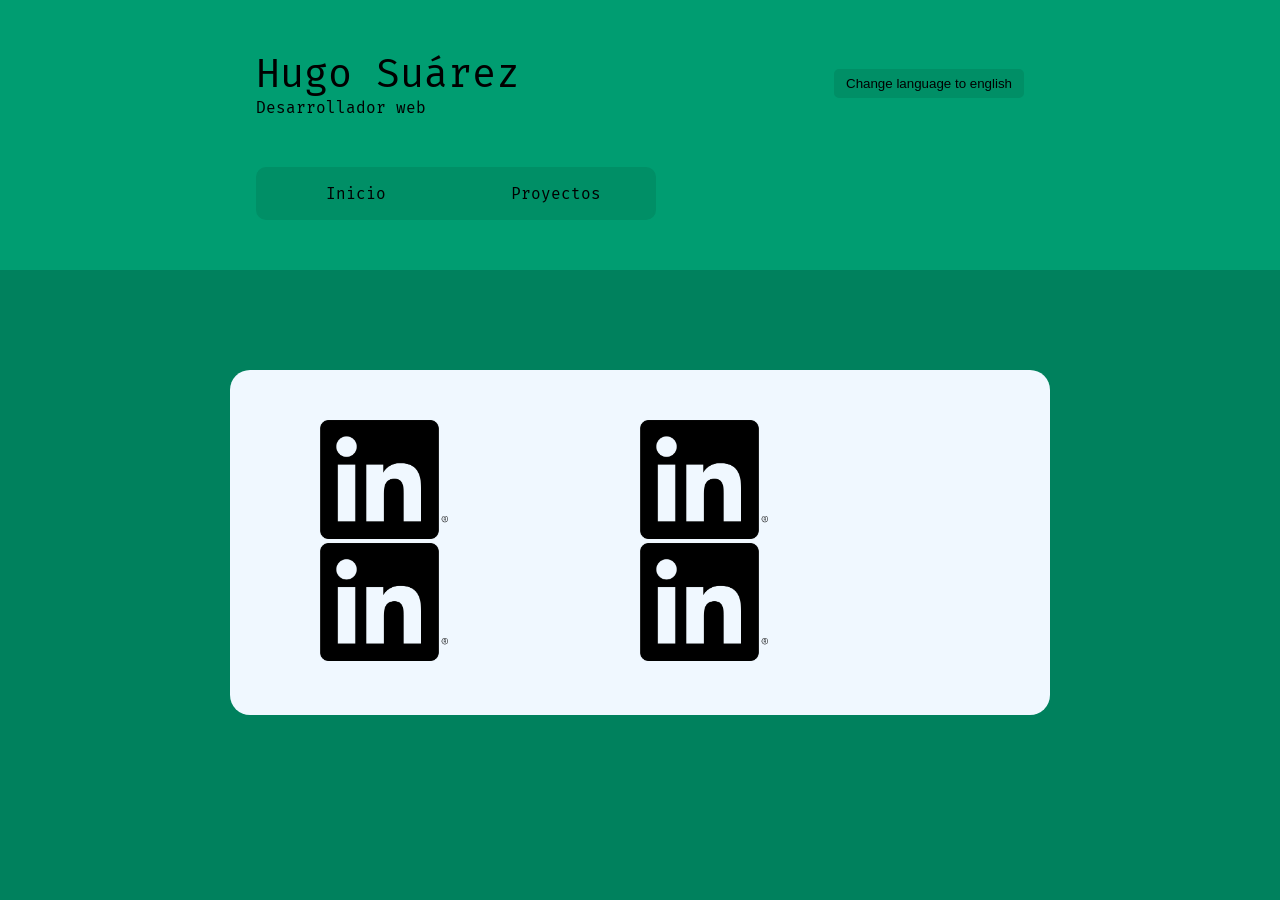
==== html/proyectos.html @ 719b87dd "Final hoy" ====
<!DOCTYPE html>
<html lang="es">

<head>
    <meta charset="UTF-8">
    <meta name="viewport" content="width=device-width, initial-scale=1.0">
    <title>Portofolio - Jiuugo</title>
    <link rel="stylesheet" href="../css/styles.css">
    <link href="https://fonts.googleapis.com/css2?family=Fira+Mono&display=swap" rel="stylesheet">
</head>

<body>
    <header class="cabecera">
        <div id="banner">
            <div id="titulo">
                <div id="title"></div>
                <div id="description"></div>
            </div>

            <button id="cambiarTraduccion"></button>
        </div>
        <nav>
            <a href="../index.html" class="opcionNavbar" id="navbar1"></a>
            <a href="proyectos.html" class="opcionNavbar" id="navbar2"></a>
        </nav>
    </header>

    <section class="contenidoPrincipal" id="contenedorProyectos">

        <div class="cajaApartado">
            <img src="../img/icons/linkedin/InBug-Black.png" alt="">
        </div>

        <div class="cajaApartado">
            <img src="../img/icons/linkedin/InBug-Black.png" alt="">
        </div>

        <div class="cajaApartado">
            <img src="../img/icons/linkedin/InBug-Black.png" alt="">
        </div>

        <div class="cajaApartado">
            <img src="../img/icons/linkedin/InBug-Black.png" alt="">
        </div>

    </section>


    <script src="../js/script.js"></script>
</body>

</html>
---- css/styles.css ----
* {
    margin: 0;
    padding: 0;
}

body {
    font-family: 'Fira Mono', monospace;
    background-color: #00815d;
}

.cabecera {
    width: 60vw;

    background-color: #009D71;

    padding: 50px 20vw;
}

#titulo {
    width: 300px;
}

#title {
    font-size: 40px;
}

nav {
    margin-top: 50px;
    display: grid;
    grid-template-columns: repeat(2, 200px);
}

#banner {
    display: flex;
    align-items: center;
    justify-content: space-between;
}

#cambiarTraduccion {
    background-color: #008f66;
    padding: 5px 10px;
    border-radius: 5px;
    border: solid 2px #008f66;
}

#cambiarTraduccion:hover {
    cursor: pointer;
    border: solid 2px #007755;
}

.opcionNavbar {
    background-color: #008f66;
    text-align: center;
    padding: 15px;
    border: solid 2px #008f66;
}

.opcionNavbar:hover {
    cursor: pointer;
    border: solid 2px #007755;
}

#navbar1 {
    border-top-left-radius: 10px;
    border-bottom-left-radius: 10px;
}

#navbar2 {
    border-top-right-radius: 10px;
    border-bottom-right-radius: 10px;
}

.contenidoPrincipal {
    margin: 100px auto;
    width: 50vw;
    background-color: aliceblue;
    padding: 50px 7vw;
    border-radius: 20px;

}

.contenido {
    text-align: justify;
    margin: 1rem auto 2rem;
}

a {
    color: inherit;
    text-decoration: none;
}

a:visited {
    color: inherit;
}

#contenedorProyectos{
    display: grid;
    grid-template-columns: repeat(2,1fr);
}

#contenedorProyectos img{
    width: 40%;
}
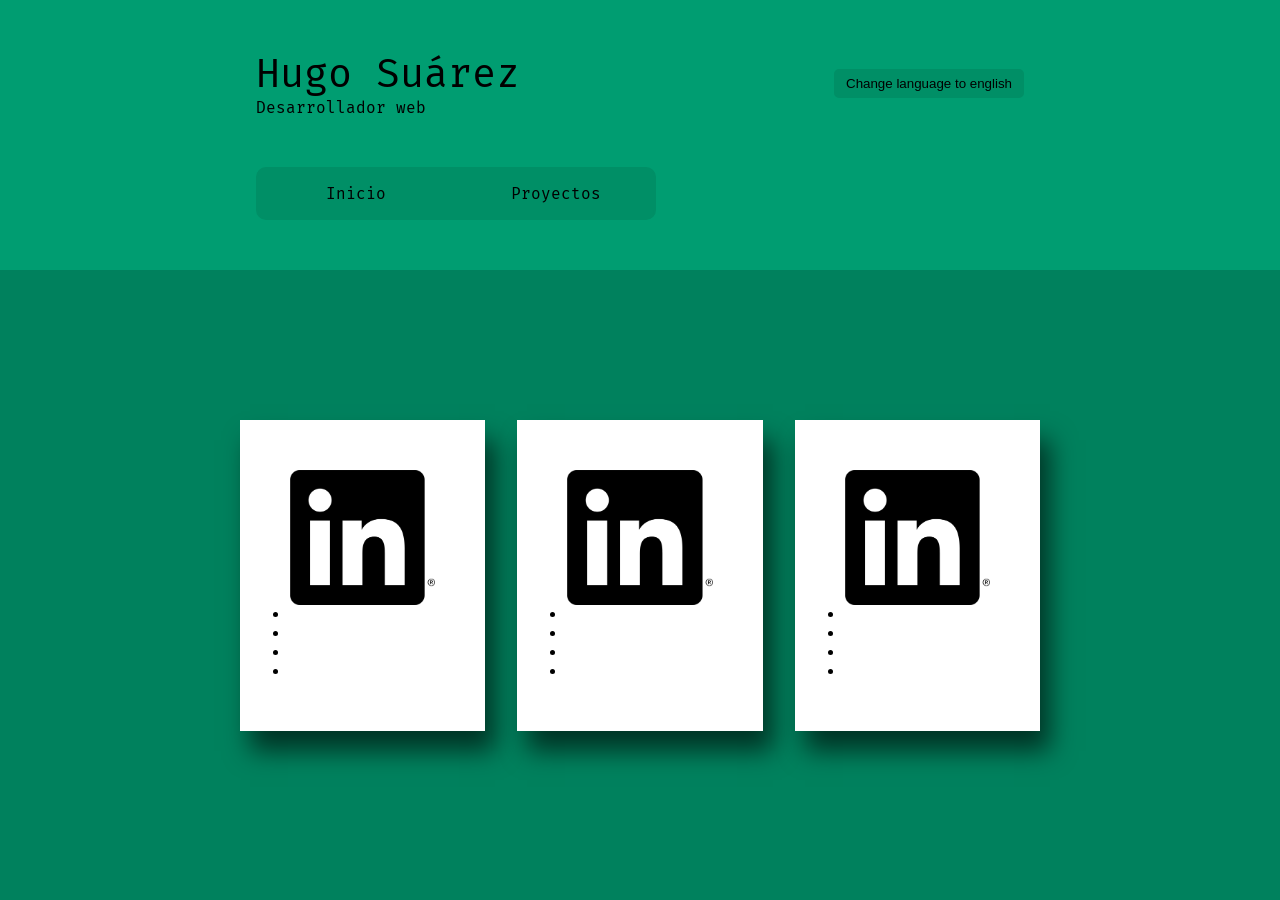
==== commit 297af764: "Ajustes y fotos añadidas" ====
--- a/html/proyectos.html
+++ b/html/proyectos.html
@@ -25,22 +25,48 @@
         </nav>
     </header>
 
-    <section class="contenidoPrincipal" id="contenedorProyectos">
+    <section class="contenidoPrincipal oculto contenedorProyectos" id="contenedorProyectos">
 
         <div class="cajaApartado">
-            <img src="../img/icons/linkedin/InBug-Black.png" alt="">
+            <img src="../img/icons/linkedin/InBug-Black.png" alt="Logo de Memorion">
+            <h2 id="memorion"></h2>
+            <p id="peqDescMemorion"></p>
+            <h3 id="titleTecnologias"></h3>
+            <ul>
+                <li id="tecnologia1Memorion"></li>
+                <li id="tecnologia2Memorion"></li>
+                <li id="tecnologia3Memorion"></li>
+                <li id="tecnologia4Memorion"></li>
+            </ul>
+            <p id="verMas"></p>
         </div>
 
         <div class="cajaApartado">
-            <img src="../img/icons/linkedin/InBug-Black.png" alt="">
+            <img src="../img/icons/linkedin/InBug-Black.png" alt="Logo de Memorion">
+            <h2 id="memorion"></h2>
+            <p id="peqDescMemorion"></p>
+            <h3 id="titleTecnologias"></h3>
+            <ul>
+                <li id="tecnologia1Memorion"></li>
+                <li id="tecnologia2Memorion"></li>
+                <li id="tecnologia3Memorion"></li>
+                <li id="tecnologia4Memorion"></li>
+            </ul>
+            <p id="verMas"></p>
         </div>
 
         <div class="cajaApartado">
-            <img src="../img/icons/linkedin/InBug-Black.png" alt="">
-        </div>
-
-        <div class="cajaApartado">
-            <img src="../img/icons/linkedin/InBug-Black.png" alt="">
+            <img src="../img/icons/linkedin/InBug-Black.png" alt="Logo de Memorion">
+            <h2 id="memorion"></h2>
+            <p id="peqDescMemorion"></p>
+            <h3 id="titleTecnologias"></h3>
+            <ul>
+                <li id="tecnologia1Memorion"></li>
+                <li id="tecnologia2Memorion"></li>
+                <li id="tecnologia3Memorion"></li>
+                <li id="tecnologia4Memorion"></li>
+            </ul>
+            <p id="verMas"></p>
         </div>
 
     </section>
--- a/css/styles.css
+++ b/css/styles.css
@@ -79,6 +79,20 @@
 
 }
 
+.contenedorProyectos{
+    width: 800px;
+}
+
+.oculto {
+    background-color: transparent;
+}
+
+.cajaApartado {
+    background-color: white;
+    padding: 50px;
+    box-shadow: 10px 20px 24px rgba(0, 0, 0, 0.6);
+}
+
 .contenido {
     text-align: justify;
     margin: 1rem auto 2rem;
@@ -93,11 +107,55 @@
     color: inherit;
 }
 
-#contenedorProyectos{
+#contenedorProyectos {
     display: grid;
-    grid-template-columns: repeat(2,1fr);
+    grid-template-columns: repeat(3, 1fr);
+    gap: 2rem;
 }
 
-#contenedorProyectos img{
-    width: 40%;
+#contenedorProyectos img {
+    margin: 0 auto;
+    display: block;
+    width: 100%;
 }
+
+@media (max-width: 900px) {
+    #contenedorProyectos {
+        grid-template-columns: 1fr;
+    }
+
+    #contenedorProyectos img {
+        width: 100%;
+    }
+
+    .cajaApartado {
+        padding: 6vw;
+    }
+    .contenidoPrincipal{
+        margin: 50px auto;
+        width: 50vw;
+    }
+}
+
+
+
+@media (max-width: 600px) {
+
+    nav {
+        margin-top: 50px;
+        display: grid;
+        grid-template-columns: repeat(1, 1fr);
+    }
+
+    #navbar1 {
+        border-top-left-radius: 10px;
+        border-top-right-radius: 10px;
+        border-bottom-left-radius: 0;
+    }
+
+    #navbar2 {
+        border-bottom-left-radius: 10px;
+        border-bottom-right-radius: 10px;
+        border-top-right-radius: 0;
+    }
+}
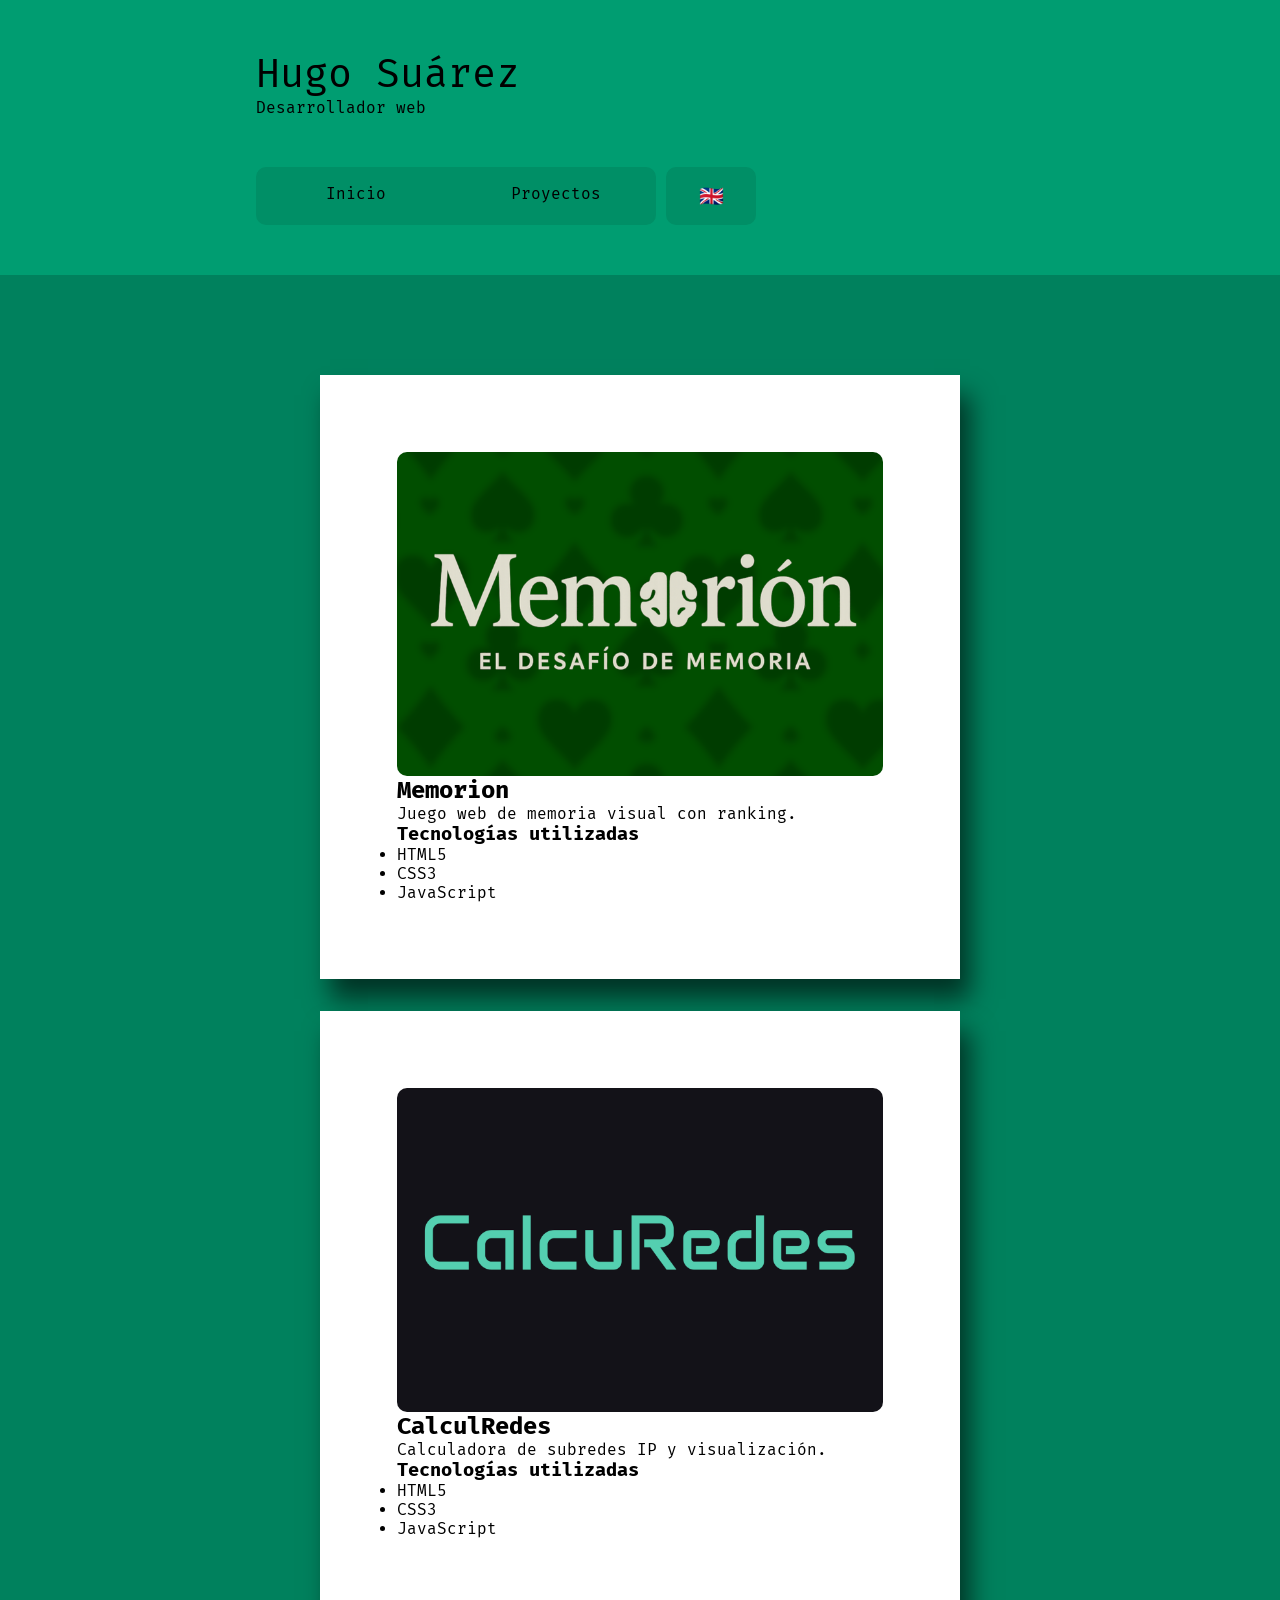
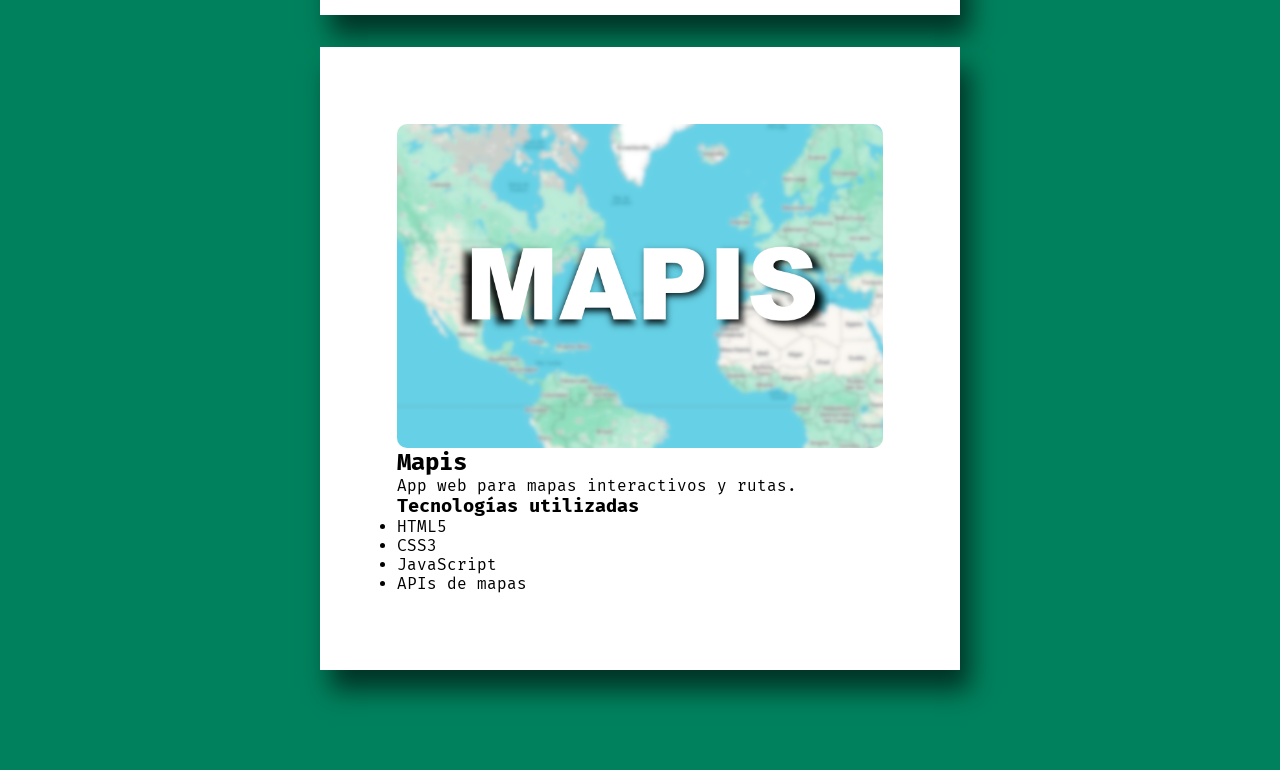
==== commit 0e6e6527: "yqese" ====
--- a/html/proyectos.html
+++ b/html/proyectos.html
@@ -22,51 +22,47 @@
         <nav>
             <a href="../index.html" class="opcionNavbar" id="navbar1"></a>
             <a href="proyectos.html" class="opcionNavbar" id="navbar2"></a>
+            <button id="cambiarTraduccion2" class="opcionNavbar"></button>
         </nav>
     </header>
 
     <section class="contenidoPrincipal oculto contenedorProyectos" id="contenedorProyectos">
 
         <div class="cajaApartado">
-            <img src="../img/icons/linkedin/InBug-Black.png" alt="Logo de Memorion">
+            <img src="../img/img proyectos/memorion.png" alt="Logo de Memorion">
             <h2 id="memorion"></h2>
             <p id="peqDescMemorion"></p>
-            <h3 id="titleTecnologias"></h3>
+            <h3 id="titleTecnologiasMemorion"></h3>
             <ul>
                 <li id="tecnologia1Memorion"></li>
                 <li id="tecnologia2Memorion"></li>
                 <li id="tecnologia3Memorion"></li>
-                <li id="tecnologia4Memorion"></li>
             </ul>
-            <p id="verMas"></p>
         </div>
 
         <div class="cajaApartado">
-            <img src="../img/icons/linkedin/InBug-Black.png" alt="Logo de Memorion">
-            <h2 id="memorion"></h2>
-            <p id="peqDescMemorion"></p>
-            <h3 id="titleTecnologias"></h3>
+            <img src="../img/img proyectos/calculredes.png" alt="Logo de CalculRedes">
+            <h2 id="calculredes"></h2>
+            <p id="peqDescCalculRedes"></p>
+            <h3 id="titleTecnologiasCalculRedes"></h3>
             <ul>
-                <li id="tecnologia1Memorion"></li>
-                <li id="tecnologia2Memorion"></li>
-                <li id="tecnologia3Memorion"></li>
-                <li id="tecnologia4Memorion"></li>
+                <li id="tecnologia1CalculRedes"></li>
+                <li id="tecnologia2CalculRedes"></li>
+                <li id="tecnologia3CalculRedes"></li>
             </ul>
-            <p id="verMas"></p>
         </div>
 
         <div class="cajaApartado">
-            <img src="../img/icons/linkedin/InBug-Black.png" alt="Logo de Memorion">
-            <h2 id="memorion"></h2>
-            <p id="peqDescMemorion"></p>
-            <h3 id="titleTecnologias"></h3>
+            <img src="../img/img proyectos/mapis.png" alt="Logo de Mapis">
+            <h2 id="mapis">Mapis</h2>
+            <p id="peqDescMapis"></p>
+            <h3 id="titleTecnologiasMapis"></h3>
             <ul>
-                <li id="tecnologia1Memorion"></li>
-                <li id="tecnologia2Memorion"></li>
-                <li id="tecnologia3Memorion"></li>
-                <li id="tecnologia4Memorion"></li>
+                <li id="tecnologia1Mapis"></li>
+                <li id="tecnologia2Mapis"></li>
+                <li id="tecnologia3Mapis"></li>
+                <li id="tecnologia4Mapis"></li>
             </ul>
-            <p id="verMas"></p>
         </div>
 
     </section>
--- a/css/styles.css
+++ b/css/styles.css
@@ -27,7 +27,7 @@
 nav {
     margin-top: 50px;
     display: grid;
-    grid-template-columns: repeat(2, 200px);
+    grid-template-columns: repeat(2, 200px) 100px;
 }
 
 #banner {
@@ -41,18 +41,30 @@
     padding: 5px 10px;
     border-radius: 5px;
     border: solid 2px #008f66;
+    display: none;
 }
+
+
+
 
 #cambiarTraduccion:hover {
     cursor: pointer;
     border: solid 2px #007755;
 }
 
+
 .opcionNavbar {
     background-color: #008f66;
     text-align: center;
     padding: 15px;
     border: solid 2px #008f66;
+}
+
+#cambiarTraduccion2 {
+    margin-left: 10px;
+    font-size: 20px;
+    border-radius: 10px;
+    padding: 15px;
 }
 
 .opcionNavbar:hover {
@@ -79,8 +91,8 @@
 
 }
 
-.contenedorProyectos{
-    width: 800px;
+.contenedorProyectos {
+    width: 1200px;
 }
 
 .oculto {
@@ -89,7 +101,7 @@
 
 .cajaApartado {
     background-color: white;
-    padding: 50px;
+    padding: 30px;
     box-shadow: 10px 20px 24px rgba(0, 0, 0, 0.6);
 }
 
@@ -117,9 +129,10 @@
     margin: 0 auto;
     display: block;
     width: 100%;
+    border-radius: 10px;
 }
 
-@media (max-width: 900px) {
+@media (max-width: 1400px) {
     #contenedorProyectos {
         grid-template-columns: 1fr;
     }
@@ -131,7 +144,8 @@
     .cajaApartado {
         padding: 6vw;
     }
-    .contenidoPrincipal{
+
+    .contenidoPrincipal {
         margin: 50px auto;
         width: 50vw;
     }
@@ -139,7 +153,7 @@
 
 
 
-@media (max-width: 600px) {
+@media (max-width: 660px) {
 
     nav {
         margin-top: 50px;
@@ -158,4 +172,8 @@
         border-bottom-right-radius: 10px;
         border-top-right-radius: 0;
     }
+
+    #cambiarTraduccion2 {
+        display: none;
+    }
 }
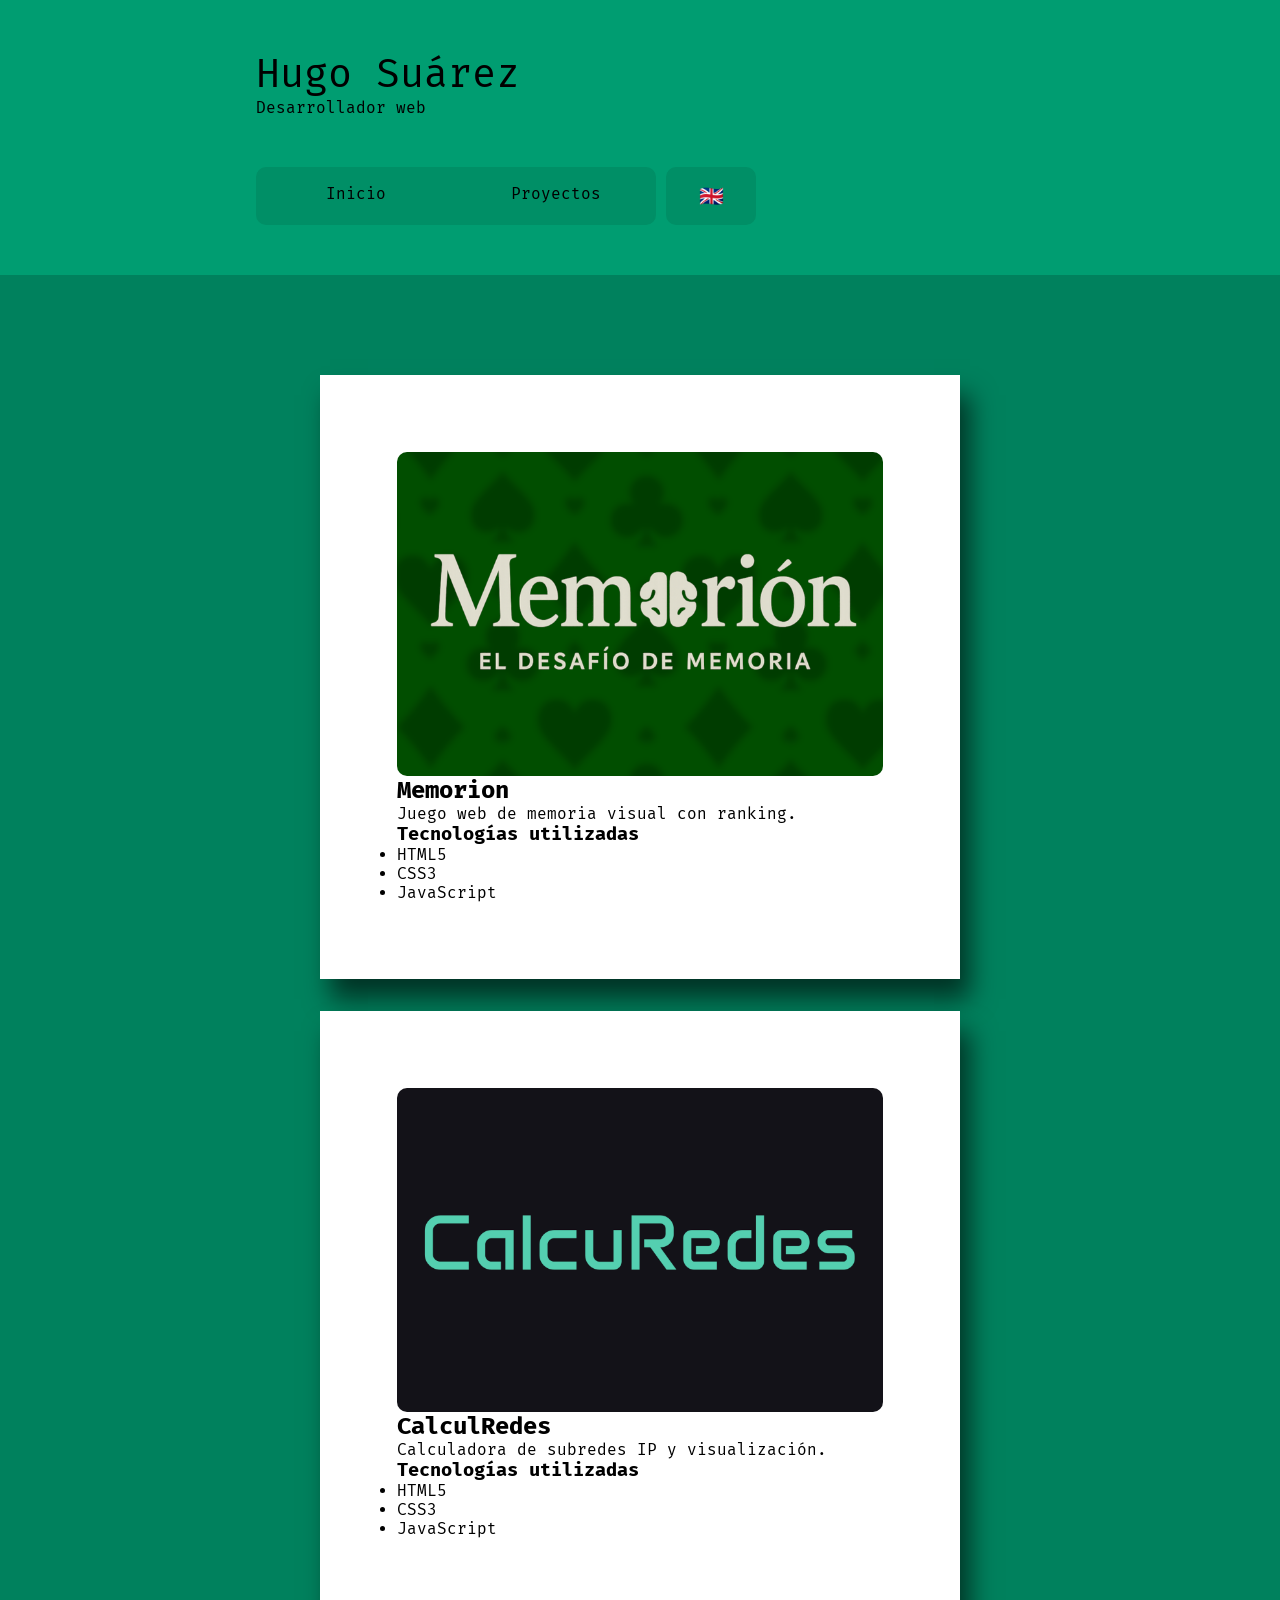
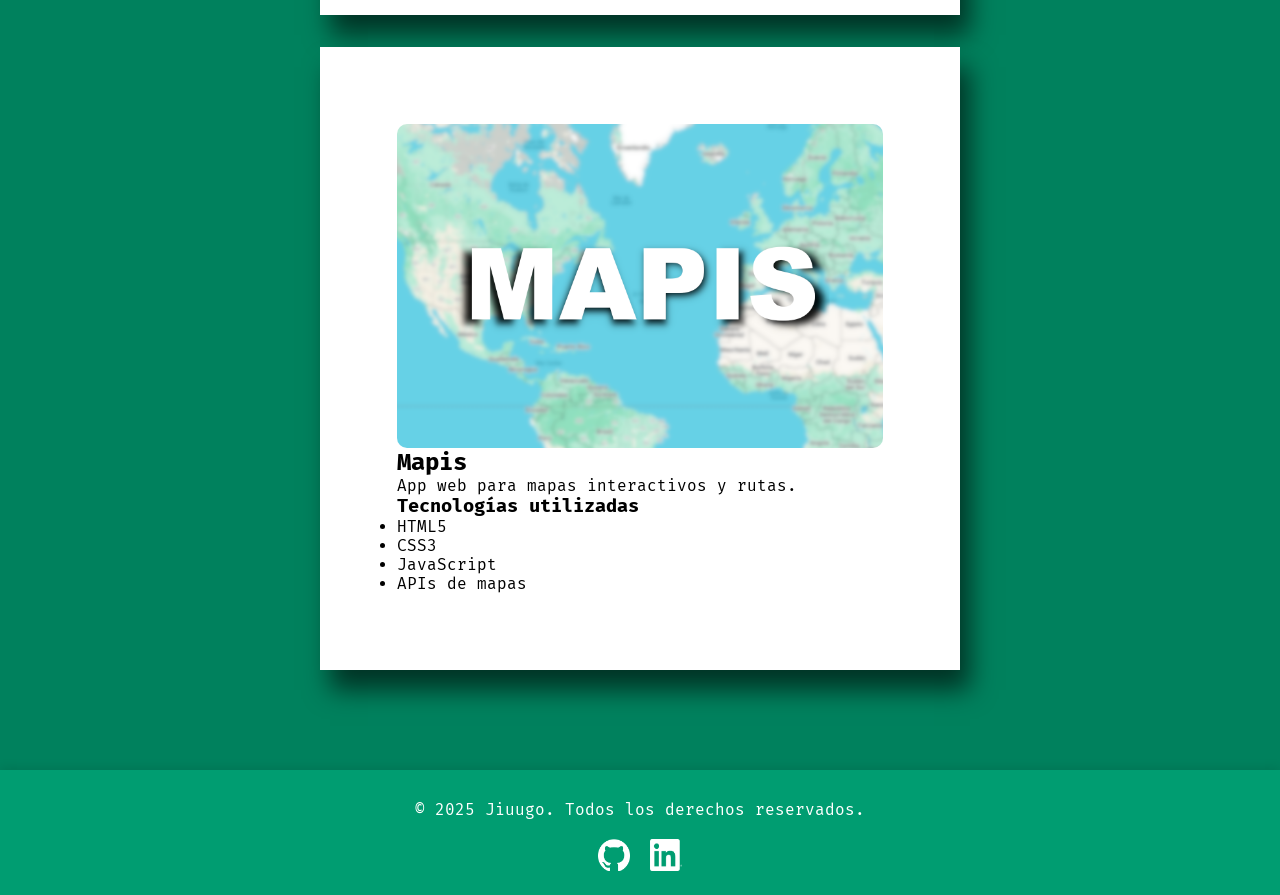
==== commit 80356bd3: "Hecho" ====
--- a/html/proyectos.html
+++ b/html/proyectos.html
@@ -28,46 +28,64 @@
 
     <section class="contenidoPrincipal oculto contenedorProyectos" id="contenedorProyectos">
 
-        <div class="cajaApartado">
-            <img src="../img/img proyectos/memorion.png" alt="Logo de Memorion">
-            <h2 id="memorion"></h2>
-            <p id="peqDescMemorion"></p>
-            <h3 id="titleTecnologiasMemorion"></h3>
-            <ul>
-                <li id="tecnologia1Memorion"></li>
-                <li id="tecnologia2Memorion"></li>
-                <li id="tecnologia3Memorion"></li>
-            </ul>
-        </div>
+        <a href="proyectoMemorion.html" class="enlace-tarjeta">
+            <div class="cajaApartado">
+                <img src="../img/img proyectos/memorion.png" alt="Logo de Memorion">
+                <h2 id="memorion"></h2>
+                <p id="peqDescMemorion"></p>
+                <h3 id="titleTecnologiasMemorion"></h3>
+                <ul>
+                    <li id="tecnologia1Memorion"></li>
+                    <li id="tecnologia2Memorion"></li>
+                    <li id="tecnologia3Memorion"></li>
+                </ul>
+            </div>
+        </a>
 
-        <div class="cajaApartado">
-            <img src="../img/img proyectos/calculredes.png" alt="Logo de CalculRedes">
-            <h2 id="calculredes"></h2>
-            <p id="peqDescCalculRedes"></p>
-            <h3 id="titleTecnologiasCalculRedes"></h3>
-            <ul>
-                <li id="tecnologia1CalculRedes"></li>
-                <li id="tecnologia2CalculRedes"></li>
-                <li id="tecnologia3CalculRedes"></li>
-            </ul>
-        </div>
+        <a href="proyectoCalcuRedes.html" class="enlace-tarjeta">
+            <div class="cajaApartado">
+                <img src="../img/img proyectos/calculredes.png" alt="Logo de CalculRedes">
+                <h2 id="calculredes"></h2>
+                <p id="peqDescCalculRedes"></p>
+                <h3 id="titleTecnologiasCalculRedes"></h3>
+                <ul>
+                    <li id="tecnologia1CalculRedes"></li>
+                    <li id="tecnologia2CalculRedes"></li>
+                    <li id="tecnologia3CalculRedes"></li>
+                </ul>
+            </div>
+        </a>
 
-        <div class="cajaApartado">
-            <img src="../img/img proyectos/mapis.png" alt="Logo de Mapis">
-            <h2 id="mapis">Mapis</h2>
-            <p id="peqDescMapis"></p>
-            <h3 id="titleTecnologiasMapis"></h3>
-            <ul>
-                <li id="tecnologia1Mapis"></li>
-                <li id="tecnologia2Mapis"></li>
-                <li id="tecnologia3Mapis"></li>
-                <li id="tecnologia4Mapis"></li>
-            </ul>
-        </div>
+        <a href="proyectoMapis.html" class="enlace-tarjeta">
+            <div class="cajaApartado">
+                <img src="../img/img proyectos/mapis.png" alt="Logo de Mapis">
+                <h2 id="mapis">Mapis</h2>
+                <p id="peqDescMapis"></p>
+                <h3 id="titleTecnologiasMapis"></h3>
+                <ul>
+                    <li id="tecnologia1Mapis"></li>
+                    <li id="tecnologia2Mapis"></li>
+                    <li id="tecnologia3Mapis"></li>
+                    <li id="tecnologia4Mapis"></li>
+                </ul>
+            </div>
+        </a>
 
     </section>
 
-
+    <footer class="footer">
+        <div class="footer-content">
+            <span id="footerCopyright"></span>
+            <span class="footer-links">
+                <a href="https://github.com/jiuugo" target="_blank" rel="noopener" aria-label="GitHub">
+                    <img src="../img/icons/github/github-mark-white.png" alt="GitHub" class="footer-icon">
+                </a>
+                <a href="https://www.linkedin.com/in/hugosuarezzz/" target="_blank" rel="noopener" aria-label="LinkedIn">
+                    <img src="../img/icons/linkedin/InBug-White.png" alt="LinkedIn" class="footer-icon">
+                </a>
+            </span>
+        </div>
+    </footer>
     <script src="../js/script.js"></script>
 </body>
 
--- a/css/styles.css
+++ b/css/styles.css
@@ -91,8 +91,13 @@
 
 }
 
-.contenedorProyectos {
+.contenedorProyectos,
+.contenedorIndice {
     width: 1200px;
+}
+
+.contenedorIndice {
+    margin: 10px auto;
 }
 
 .oculto {
@@ -123,6 +128,20 @@
     display: grid;
     grid-template-columns: repeat(3, 1fr);
     gap: 2rem;
+}
+
+#contenedorIndice {
+    display: grid;
+    grid-template-columns: repeat(3, 1fr);
+    gap: 2rem;
+}
+
+#contenedorIndice .cajaApartado:nth-child(2) {
+    grid-column: 2 / 4;
+}
+
+#contenedorIndice .cajaApartado:nth-child(n+3) {
+    grid-column: auto;
 }
 
 #contenedorProyectos img {
@@ -132,9 +151,25 @@
     border-radius: 10px;
 }
 
+.cadaProyecto {
+    margin: 10px auto;
+    width: 70vw;
+}
+
+
 @media (max-width: 1400px) {
-    #contenedorProyectos {
+
+    #contenedorProyectos,
+    #contenedorIndice {
         grid-template-columns: 1fr;
+    }
+
+    #contenedorIndice {
+        grid-template-columns: 1fr !important;
+    }
+
+    #contenedorIndice .cajaApartado {
+        grid-column: 1 / -1 !important;
     }
 
     #contenedorProyectos img {
@@ -148,6 +183,16 @@
     .contenidoPrincipal {
         margin: 50px auto;
         width: 50vw;
+    }
+
+    .contenedorIndice {
+        margin: 10px auto;
+        width: 70vw;
+    }
+
+    .cadaProyecto {
+        margin: 10px auto;
+        width: 70vw;
     }
 }
 
@@ -176,4 +221,51 @@
     #cambiarTraduccion2 {
         display: none;
     }
+}
+
+.footer {
+    width: 100vw;
+    background-color: #009D71;
+    color: white;
+    padding: 30px 0 20px 0;
+    text-align: center;
+    margin-top: 40px;
+    font-family: 'Fira Mono', monospace;
+    box-shadow: 0 -2px 10px rgba(0, 0, 0, 0.1);
+}
+
+.footer-content {
+    display: flex;
+    flex-direction: column;
+    align-items: center;
+    gap: 10px;
+}
+
+.footer-links {
+    display: flex;
+    gap: 20px;
+    margin-top: 10px;
+}
+
+.footer-icon {
+    width: 32px;
+    height: 32px;
+    filter: brightness(0) invert(1);
+    transition: transform 0.2s, filter 0.2s;
+}
+
+.footer-icon:hover {
+    transform: scale(1.1);
+    filter: brightness(1.2) invert(0.8) sepia(1) saturate(2) hue-rotate(120deg);
+}
+
+@media (max-width: 660px) {
+    .footer-content {
+        font-size: 14px;
+    }
+
+    .footer-icon {
+        width: 24px;
+        height: 24px;
+    }
 }
